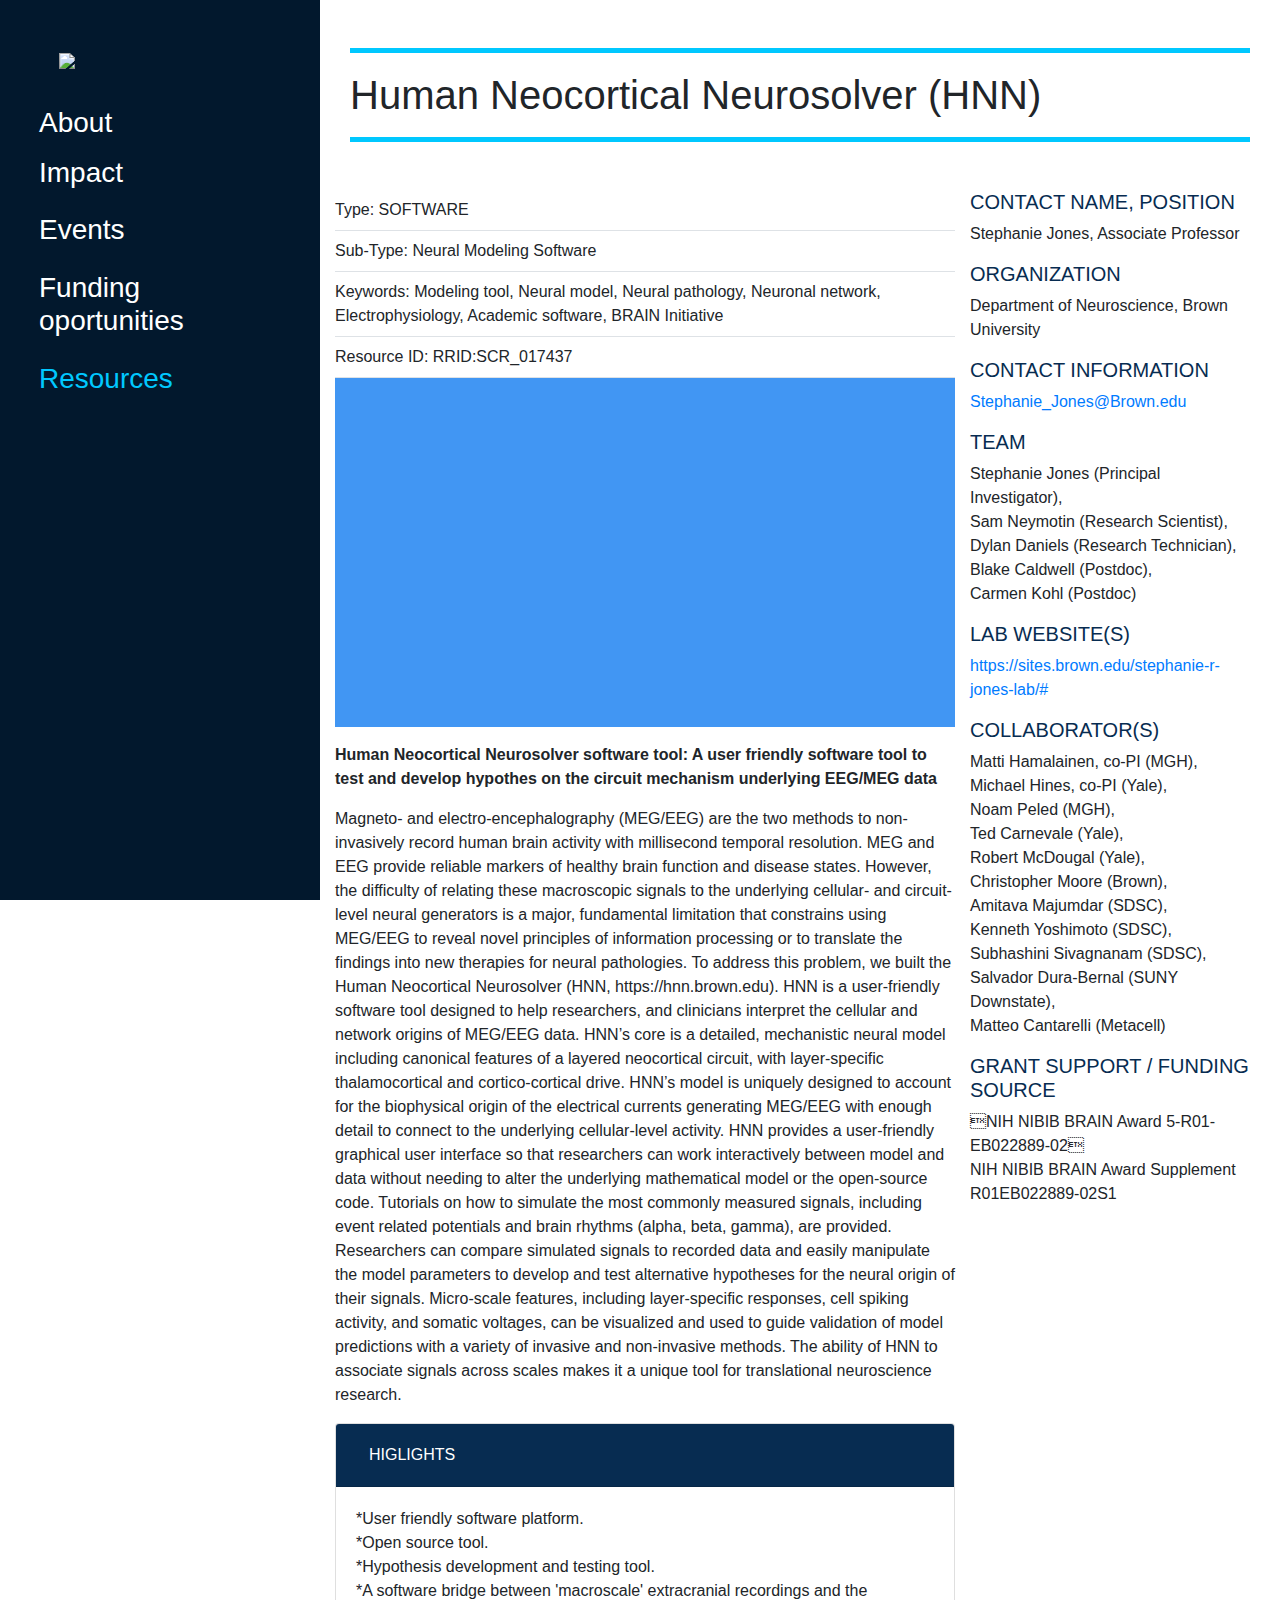
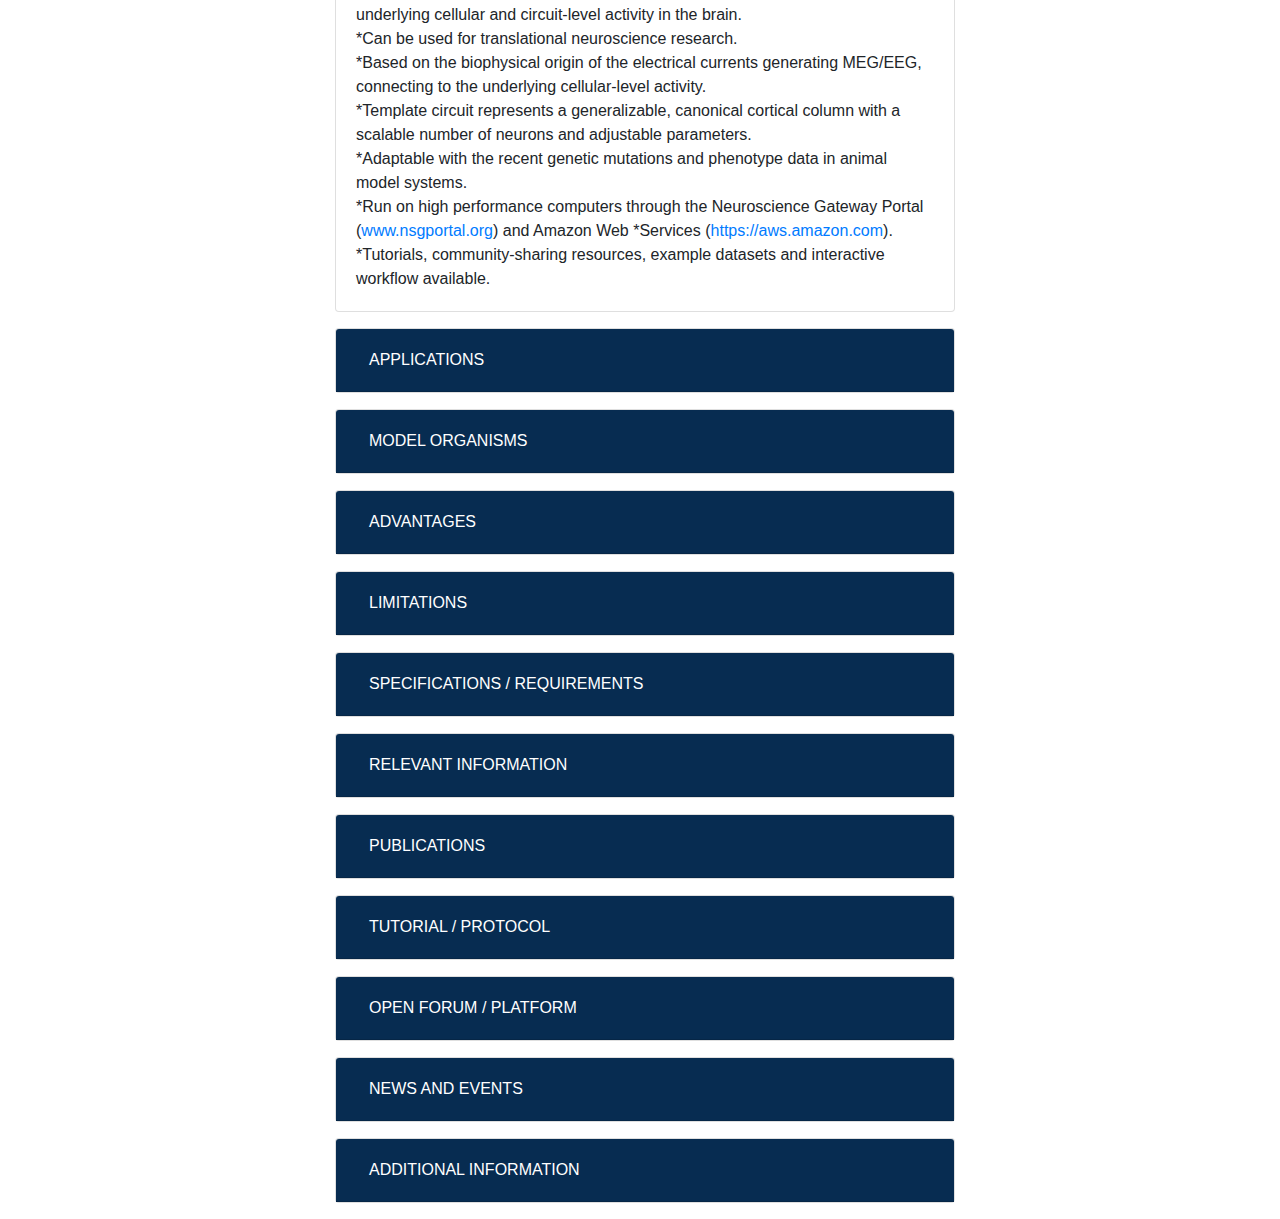
==== single page/index-single.html @ b70f1020 "BRAIN Initiative" ====
<!DOCTYPE HTML PUBLIC "-//W3C//DTD HTML 4.01 Transitional//EN" "http://www.w3.org/TR/html4/loose.dtd">

<html>

<head>
    <title>Human Neocortical Neurosolver (HNN)</title>
    <meta name="viewport" content="width=device-width, initial-scale=1">
  <link rel="stylesheet" href="https://maxcdn.bootstrapcdn.com/bootstrap/4.5.2/css/bootstrap.min.css">
    <link rel="stylesheet" href="./style.css">
    <script src="https://use.fontawesome.com/631ea1a70d.js"></script>

</head>

<body>
    <div class="container-fluid">
    <div class="row">
    <div class="col-12 col-xs-12 col-sm-12 col-md-12 col-lg-3 desktop-nav"  style="background: #02182d;">

            <a class="navbar-brand w-100" href="#"><figure class="mt-5"><img src="./brain-initiative_logo.svg" style="width:70%; display: block;" class="mx-auto" ></figure></a>
<nav class="navbar navbar-expand-lg navbar-dark">
  <button class="navbar-toggler" type="button" data-toggle="collapse" data-target="#navbarNavAltMarkup" aria-controls="navbarNavAltMarkup" aria-expanded="false" aria-label="Toggle navigation">
    <span class="navbar-toggler-icon"></span>
  </button>
  <div class="collapse navbar-collapse" id="navbarNavAltMarkup">
    <div class="navbar-nav">
      <a class="nav-item nav-link active h3 text-white my-auto" href="#">About <span class="sr-only">(current)</span><i class="fa fa-plus my-auto mx-auto" style="color: #00c8ff; float:right;"></i></a>
      <a class="nav-item nav-link h3 text-white" href="#">Impact<i class="fa fa-plus" style="color: #00c8ff; float:right;"></i></a>
      <a class="nav-item nav-link h3 text-white" href="#">Events<i class="fa fa-plus" style="color: #00c8ff; float:right;"></i></a>
      <a class="nav-item nav-link h3 text-white" href="#">Funding oportunities<i class="fa fa-plus" style="color: #00c8ff; float:right;"></i></a>
      <a class="nav-item nav-link h3" href="#" style="color:#00c8ff;">Resources</a>
    </div>
  </div>
</nav>
        
    </div>
    <div class="col-12 col-xs-12 col-sm-12 col-md-12 col-lg-9 desktop-content">
        <div class="container mt-4">
        <h1 class="mt-5 mb-5 page-title">Human Neocortical Neurosolver (HNN)</h1>
            
        <div class="row mt-5 d-flex align-items-top">
        <div class="col-12 col-md-8 col-lg-8 col-xl-8">
        <div class="row">
        <lead class="border-bottom w-100 pt-2 pb-2">Type: SOFTWARE</lead>
        <lead class="border-bottom w-100 pt-2 pb-2">Sub-Type: Neural Modeling Software</lead>
        <lead class="border-bottom w-100 pt-2 pb-2">Keywords: Modeling tool, Neural model, Neural pathology, Neuronal network, Electrophysiology, Academic software, BRAIN Initiative</lead>
        <lead class="border-bottom w-100 pt-2 pb-2">Resource ID:  RRID:SCR_017437</lead>
        
        </div>
        <div class="row">
        <figure><img src="./main-image.png" class="img-fluid"></figure>    
        </div> 
        <div class="row">
        <strong>Human Neocortical Neurosolver software tool: A user friendly software tool to test and develop hypothes on the circuit mechanism underlying EEG/MEG data</strong>
        <p class="pt-3">Magneto- and electro-encephalography (MEG/EEG) are the two methods to non-invasively record human brain activity with millisecond temporal resolution. MEG and EEG provide reliable markers of healthy brain function and disease states. However, the difficulty of relating these macroscopic signals to the underlying cellular- and circuit-level neural generators is a major, fundamental limitation that constrains using MEG/EEG to reveal novel principles of information processing or to translate the 
findings into new therapies for neural pathologies. To address this problem, we built the Human Neocortical Neurosolver (HNN, https://hnn.brown.edu). HNN is a user-friendly software tool designed to help researchers, and clinicians interpret the cellular and network origins of MEG/EEG data. HNN’s core is a detailed, mechanistic neural model including canonical features of a layered neocortical circuit, with layer-specific thalamocortical and cortico-cortical drive. HNN’s model is uniquely designed to account for 
the biophysical origin of the electrical currents generating MEG/EEG with enough detail to connect to the underlying cellular-level activity. HNN provides a user-friendly graphical user interface so that researchers can work interactively between model and data without needing to alter the underlying mathematical model or the open-source code. Tutorials on how to simulate the most commonly measured signals, including event related potentials and brain rhythms (alpha, beta, gamma), are provided. Researchers can compare 
simulated signals to recorded data and easily manipulate the model parameters to develop and test alternative hypotheses for the neural origin of their signals. Micro-scale features, including layer-specific responses, cell spiking activity, and somatic voltages, can be visualized and used to guide validation of model predictions with a variety of invasive and non-invasive methods. The ability of HNN to associate signals across scales makes it a unique tool for translational neuroscience research.</p>
        </div>
        <div class="row">
        <div id="accordion" class="w-100">
  <div class="card mb-3">
    <div class="card-header" id="headingOne" style="background:#072c51;">
      <h5 class="mb-0">
        <button class="btn btn-link text-white" data-toggle="collapse" data-target="#collapseOne" aria-expanded="true" aria-controls="collapseOne">
          HIGLIGHTS
        </button>
      </h5>
    </div>

    <div id="collapseOne" class="collapse show" aria-labelledby="headingOne" data-parent="#accordion">
      <div class="card-body">
          *User friendly software platform.<br> 
          *Open source tool. <br>
          *Hypothesis development and testing tool. <br>
          *A software bridge between 'macroscale' extracranial recordings and the underlying cellular and circuit-level activity in the brain.<br> 
          *Can be used for translational neuroscience research.<br> 
          *Based on the biophysical origin of the electrical currents generating MEG/EEG, connecting to the underlying cellular-level activity. <br> 
          *Template circuit represents a generalizable, canonical cortical column with a scalable number of neurons and adjustable parameters.<br> 
          *Adaptable with the recent genetic mutations and phenotype data in animal model systems.<br> 
          *Run on high performance computers through the Neuroscience Gateway Portal (<a href="https://www.nsgportal.org" target="_blank">www.nsgportal.org</a>) and Amazon Web *Services (<a href ="https://aws.amazon.com" target="_blank">https://aws.amazon.com</a>).<br> 
          *Tutorials, community-sharing resources, example datasets and interactive workflow available.
    </div>
  </div>
            </div>
  <div class="card mb-3">
    <div class="card-header" id="headingTwo" style="background:#072c51;">
      <h5 class="mb-0">
        <button class="btn btn-link collapsed" data-toggle="collapse" data-target="#collapseTwo" aria-expanded="false" aria-controls="collapseTwo">
          APPLICATIONS
        </button>
      </h5>
    </div>
    <div id="collapseTwo" class="collapse" aria-labelledby="headingTwo" data-parent="#accordion">
      <div class="card-body">
        *To translate human EEG/MEG recordings into circuit-level activity <br>
          *To develop and test hypotheses on the circuit mechanism underlying the EEG/MEG data in an easy-to-use environment<br> 
          *To identify the neural origins of EEG/MEG signals and to study the brain activity<br>
          *To interpret the cellular and network origins and the neural underpinnings of EEG/MEG data and changes in these signals in correlation with behavior or neuropathology <br>*To study the impact of non-invasive brain stimulation on circuit dynamics measured with EEG<br> 
          *To study MEG-measured circuit deficits in autism
      </div>
    </div>
  </div>
  <div class="card mb-3">
    <div class="card-header" id="headingTwo" style="background:#072c51;">
      <h5 class="mb-0">
        <button class="btn btn-link collapsed" data-toggle="collapse" data-target="#collapseThree" aria-expanded="false" aria-controls="collapseThree">
          MODEL ORGANISMS
        </button>
      </h5>
    </div>
    <div id="collapseThree" class="collapse" aria-labelledby="headingThree" data-parent="#accordion">
      <div class="card-body">
      </div>
    </div>
  </div>
   <div class="card mb-3">
    <div class="card-header" id="headingFour" style="background:#072c51;">
      <h5 class="mb-0">
        <button class="btn btn-link collapsed" data-toggle="collapse" data-target="#collapseFour" aria-expanded="false" aria-controls="collapseFour">
          ADVANTAGES
        </button>
      </h5>
    </div>
    <div id="collapseFour" class="collapse" aria-labelledby="headingFour" data-parent="#accordion">
      <div class="card-body">
          *Graphical user interface. <br>
          *Free to use. <br>
          *Computational neural model that simulates the electrical activity of the neocortical cells and circuits generating the primary electrical currents underlying EEG/MEG recordings. <br>
          *Useful for generating novel and testable hypotheses on the circuit origin of some of the most commonly measured signals.<br>
          *Can be expanded to include other cell types or circuits. 
      </div>
    </div>
  </div>
 <div class="card mb-3">
    <div class="card-header" id="headingFive" style="background:#072c51;">
      <h5 class="mb-0">
        <button class="btn btn-link collapsed" data-toggle="collapse" data-target="#collapseFive" aria-expanded="false" aria-controls="collapseFive">
          Limitations
        </button>
      </h5>
    </div>
    <div id="collapseFive" class="collapse" aria-labelledby="headingFive" data-parent="#accordion">
      <div class="card-body">
          *Not designed to simulate the activity across the entire cortex. <br>
          *Complex parameter optimization. <br>
          *Compatible only for template neocortical column model. <br>
          *Basic knowledge of Neuron/Python required for advanced application. <br>
          *Difficulty in getting an initial training in software use for the many types of signals.
      </div>
    </div>
  </div>
 <div class="card mb-3">
    <div class="card-header" id="headingSix" style="background:#072c51;">
      <h5 class="mb-0">
        <button class="btn btn-link collapsed" data-toggle="collapse" data-target="#collapseSix" aria-expanded="false" aria-controls="collapseSix">
          Specifications / Requirements
        </button>
      </h5>
    </div>
    <div id="collapseSix" class="collapse" aria-labelledby="headingSix" data-parent="#accordion">
      <div class="card-body">
          *Operating System (OS)-specific Docker installation: Windows, MacOS, CentOS, Ubuntu, Amazon, Oscar, Neuroscience Gateway.
      </div>
    </div>
  </div>
 <div class="card mb-3">
    <div class="card-header" id="headingSeven" style="background:#072c51;">
      <h5 class="mb-0">
        <button class="btn btn-link collapsed" data-toggle="collapse" data-target="#collapseSeven" aria-expanded="false" aria-controls="collapseSeven">
          Relevant Information
        </button>
      </h5>
    </div>
    <div id="collapseSeven" class="collapse" aria-labelledby="headingSeven" data-parent="#accordion">
      <div class="card-body">
        *Runs in the NEURON simulator with the Python interpreter. <br>
        *All source-code, model parameters, and associated data are provided in a permanent public-accessible repository on github (<a href="https://github.com/jonescompneurolab/hnn" target="_blank">https://github.com/jonescompneurolab/hnn</a>).
      </div>
    </div>
  </div>
<div class="card mb-3">
    <div class="card-header" id="headingEight" style="background:#072c51;">
      <h5 class="mb-0">
        <button class="btn btn-link collapsed" data-toggle="collapse" data-target="#collapseEight" aria-expanded="false" aria-controls="collapseEight">
          Publications
        </button>
      </h5>
    </div>
    <div id="collapseEight" class="collapse" aria-labelledby="headingEight" data-parent="#accordion">
      <div class="card-body">
       <p>Publication: Neymotin et al. 2020, Human Neocortical Neurosolver (HNN), a new software tool for interpreting the cellular and network origin of human MEG/EEG data, eLife 9:e51214.</p> 
       <p>Literature: / </p>
       <p>Literature URL: <a href="https://hnn.brown.edu/index.php/publications/">Brown Edu</a></p>
      </div>
    </div>
  </div>
 <div class="card mb-3">
    <div class="card-header" id="headingNine" style="background:#072c51;">
      <h5 class="mb-0">
        <button class="btn btn-link collapsed" data-toggle="collapse" data-target="#collapseNine" aria-expanded="false" aria-controls="collapseNine">
          Tutorial / Protocol
        </button>
      </h5>
    </div>
    <div id="collapseNine" class="collapse" aria-labelledby="headingNine" data-parent="#accordion">
      <div class="card-body">
        <a href="https://hnn.brown.edu/index.php/tutorials/">https://hnn.brown.edu/index.php/tutorials/</a>
      </div>
    </div>
  </div>
 <div class="card mb-3">
    <div class="card-header" id="headingTen" style="background:#072c51;">
      <h5 class="mb-0">
        <button class="btn btn-link collapsed" data-toggle="collapse" data-target="#collapseTen" aria-expanded="false" aria-controls="collapseTen">
         Open Forum / Platform
        </button>
      </h5>
    </div>
    <div id="collapseTen" class="collapse" aria-labelledby="headingTen" data-parent="#accordion">
      <div class="card-body">
        <a href="https://hnn.brown.edu/index.php/contact-information/">https://hnn.brown.edu/index.php/contact-information/</a>
      </div>
    </div>
  </div>
 <div class="card mb-3">
    <div class="card-header" id="headingEleven" style="background:#072c51;">
      <h5 class="mb-0">
        <button class="btn btn-link collapsed" data-toggle="collapse" data-target="#collapseEleven" aria-expanded="false" aria-controls="collapseEleven">
         News and Events
        </button>
      </h5>
    </div>
    <div id="collapseEleven" class="collapse" aria-labelledby="headingEleven" data-parent="#accordion">
      <div class="card-body">
        <a href="https://hnn.brown.edu/index.php/2020/02/26/elife-digest-introducing-the-human-neocortical-neurosolver/">Newsletter: eLife Digest: Introducing the Human Neocortical Neurosolver/</a><br>
        <a href="https://hnn.brown.edu/index.php/news-and-events/">Digital Newsletter: News and Events</a><br>
        <a href="https://www.neuron.yale.edu/phpBB/index.php">News and Events: Yale</a><br>
      </div>
    </div>
  </div>
 <div class="card mb-3">
    <div class="card-header" id="headingTwelve" style="background:#072c51;">
      <h5 class="mb-0">
        <button class="btn btn-link collapsed" data-toggle="collapse" data-target="#collapseTwelve" aria-expanded="false" aria-controls="collapseTwelve">
         Additional Information
        </button>
      </h5>
    </div>
    <div id="collapseTwelve" class="collapse" aria-labelledby="headingTwelve" data-parent="#accordion">
      <div class="card-body">
      </div>
    </div>
  </div>
</div>    
        </div>
        </div>

        <div class="col-12 col-md-4 col-lg-4 col-xl-4">
        <h5 style="color:#072c51;">CONTACT NAME, POSITION</h5>
            <p>Stephanie Jones, Associate Professor</p>
        <h5 style="color:#072c51;">ORGANIZATION</h5>
            <p>Department of Neuroscience, Brown University</p>
        <h5 style="color:#072c51;">CONTACT INFORMATION</h5>
            <p><a href="mailto:Stephanie_Jones@Brown.edu">Stephanie_Jones@Brown.edu</a></p>
        <h5 style="color:#072c51;">TEAM</h5>
        <p>Stephanie Jones (Principal Investigator), <br>Sam Neymotin (Research Scientist),<br>Dylan Daniels (Research Technician),<br>Blake Caldwell (Postdoc),<br>Carmen Kohl (Postdoc)</p>
        <h5 style="color:#072c51;">LAB WEBSITE(S)</h5>
            <p><a href="https://sites.brown.edu/stephanie-r-jones-lab/#">https://sites.brown.edu/stephanie-r-jones-lab/#</a></p>
        <h5 style="color:#072c51;">COLLABORATOR(S)</h5>
            <p>Matti Hamalainen, co-PI (MGH), <br> Michael Hines, co-PI (Yale), <br>Noam Peled (MGH), <br>Ted Carnevale (Yale), <br>Robert McDougal (Yale), <br>Christopher Moore (Brown), <br>Amitava Majumdar (SDSC), <br>Kenneth Yoshimoto (SDSC), <br>Subhashini Sivagnanam (SDSC), <br>Salvador Dura-Bernal (SUNY Downstate), <br>Matteo Cantarelli (Metacell)</p>
        <h5 style="color:#072c51;">GRANT SUPPORT / FUNDING SOURCE</h5>
            <p>NIH NIBIB BRAIN Award 5-R01-EB022889-02 <br> NIH NIBIB BRAIN Award Supplement <br> R01EB022889-02S1</p>
        </div>
       
        </div>
              
    </div>
        </div>

        
    </div><!--row-->
        
</div>
</body>

    
  <script src="https://ajax.googleapis.com/ajax/libs/jquery/3.5.1/jquery.min.js"></script>
  <script src="https://cdnjs.cloudflare.com/ajax/libs/popper.js/1.16.0/umd/popper.min.js"></script>
  <script src="https://maxcdn.bootstrapcdn.com/bootstrap/4.5.2/js/bootstrap.min.js"></script>
</html>
---- single page/style.css ----
#navbarNavAltMarkup .navbar-nav {display: table;}

.page-title   {
    padding-top: 2%;
    padding-bottom: 2%;
    border-top: 5px solid #00c8ff;
    border-bottom: 5px solid #00c8ff;
}

.page-newsletter{
        width: 80%;
    float: left;
    margin-right: 3%;
}

.filterBtn{   
    background: transparent;
    border: 1px solid #fff;
}
.filterBtn:hover{background: transparent; border: 1px solid #00c8ff;}
.filterBtn .show{background: transparent; border: 1px solid #00c8ff;}

tr.collapsed:before
{
    content:'+' ;
    display:block;
    width:15px;
    float: right;
    margin-right: 3%;
}
tr:before
{
    content:'-' ;
    display:block;
    width:15px;
    float: right;
    margin-right: 3%;
}

table {
    width: 100%;
    border-spacing: 0;
}

thead, tbody, tr, th, td { display: block; }
thead th{border-bottom: 0 !important; border-top: 0 !important; color: #00c8ff;}
thead{border-bottom: 5px solid #00c8ff;}
.table th, .table td{border-top:0; border-bottom: 0;}
tr.collapse.in {
  display:table-row;
}

tr:after {  /* clearing float */
    content: ' ';
    display: block;
    visibility: hidden;
    clear: both;
}

tbody {
    height: 500px;
    overflow-y: auto;
    overflow-x: hidden;
}

tbody td, thead th {
    width: 33%;  /* 19% is less than (100% / 5 cols) = 20% */
    float: left;
}


/*SINGLE*/

#accordion .btn-link{color: #fff; text-decoration: none; text-transform: uppercase;}

@media only screen 
  and (min-device-width: 320px) 
  and (max-device-width: 480px)
  and (-webkit-min-device-pixel-ratio: 2) {
      
      .navbar-brand img{width: 45% !important;}
      .navbar-toggler{
    margin-left: auto;
    margin-right: auto;
      }

      #myTable .name:before {content: "Name: "; font-weight: bold; color: #00c8ff;}
      #myTable .title:before {content: "Title: "; font-weight: bold; color: #00c8ff;}
      #myTable .type:before {content: "Type: "; font-weight: bold; color: #00c8ff;}
      #myTable .desc:before {content: "Description: "; font-weight: bold; color: #00c8ff;}
      thead {display: none;}
      .pagination li{margin-right: 3% !important;}
      .page-nav{margin-left: 2% !important;}
      .mobile-center{text-align: center !important;}
      .page-newsletter{width: 100%;}
      .newsletterBtn{
          margin-left: auto;
          margin-right: auto;
          display: block;
      }
      .table-header .filterBtn{margin-bottom: 5%;}
      #myInput{width: 100% !important;}
}
@media only screen 
  and (min-device-width: 768px) 
  and (max-device-width: 1024px) 
  and (-webkit-min-device-pixel-ratio: 1) {
      
      #myInput{width: 68% !important;}
      .page-newsletter{width: 70%;}
      .navbar-brand{width: 40% !important; float:left;}
      .navbar-brand figure{margin-top: 2% !important;}
      .navbar-brand figure img{
              width: 55%;
    display: block;
    margin-left: 5% !important;
    margin-right: 2% !important;
    float: left;
      }
      .navbar{float:right;}
      .desktop-nav{
          justify-content: space-between;
          align-items: center;
          display: flex;
      }
}

@media screen 
  and (min-device-width: 1200px) 
  and (max-device-width: 1600px) 
  and (-webkit-min-device-pixel-ratio: 1) 
{ 
    .desktop-nav {height: 100vh; position: fixed;}
    .desktop-content{margin-left: auto;}
    .page-newsletter {width: 75%;}
}
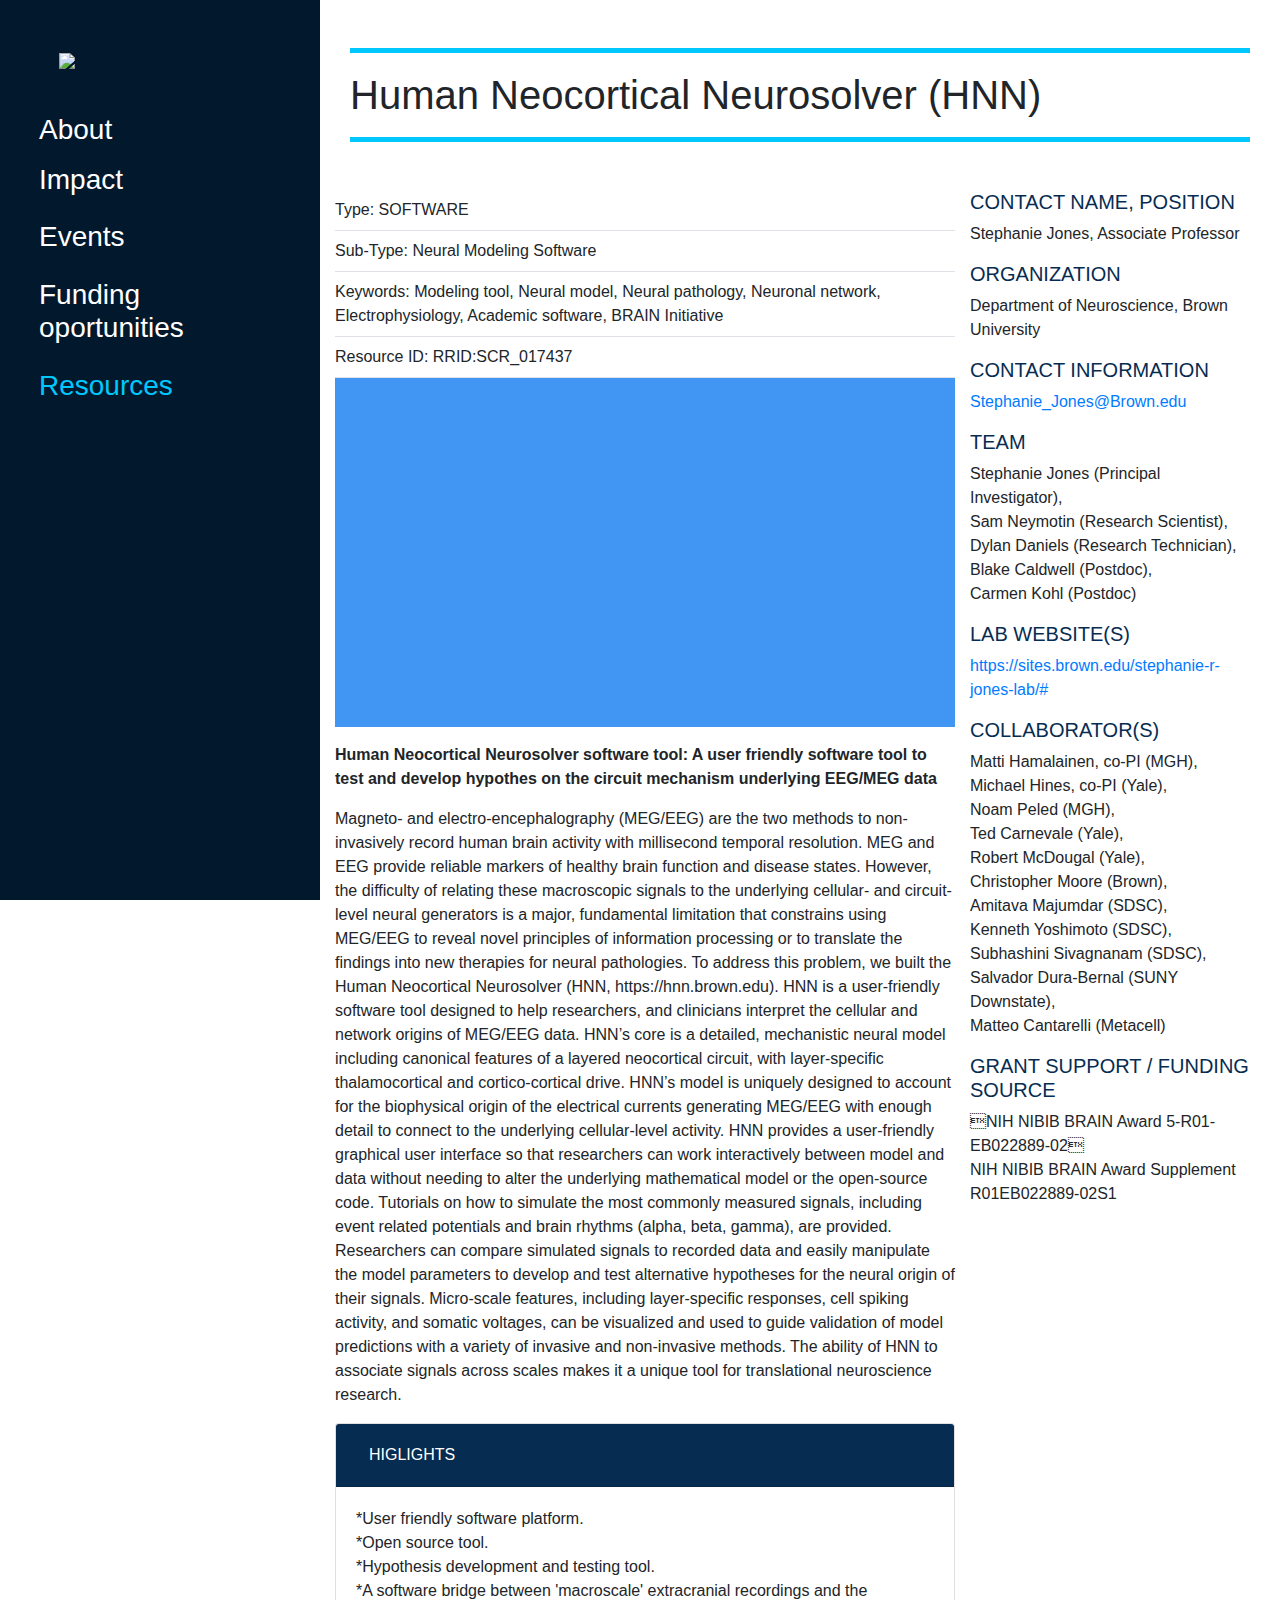
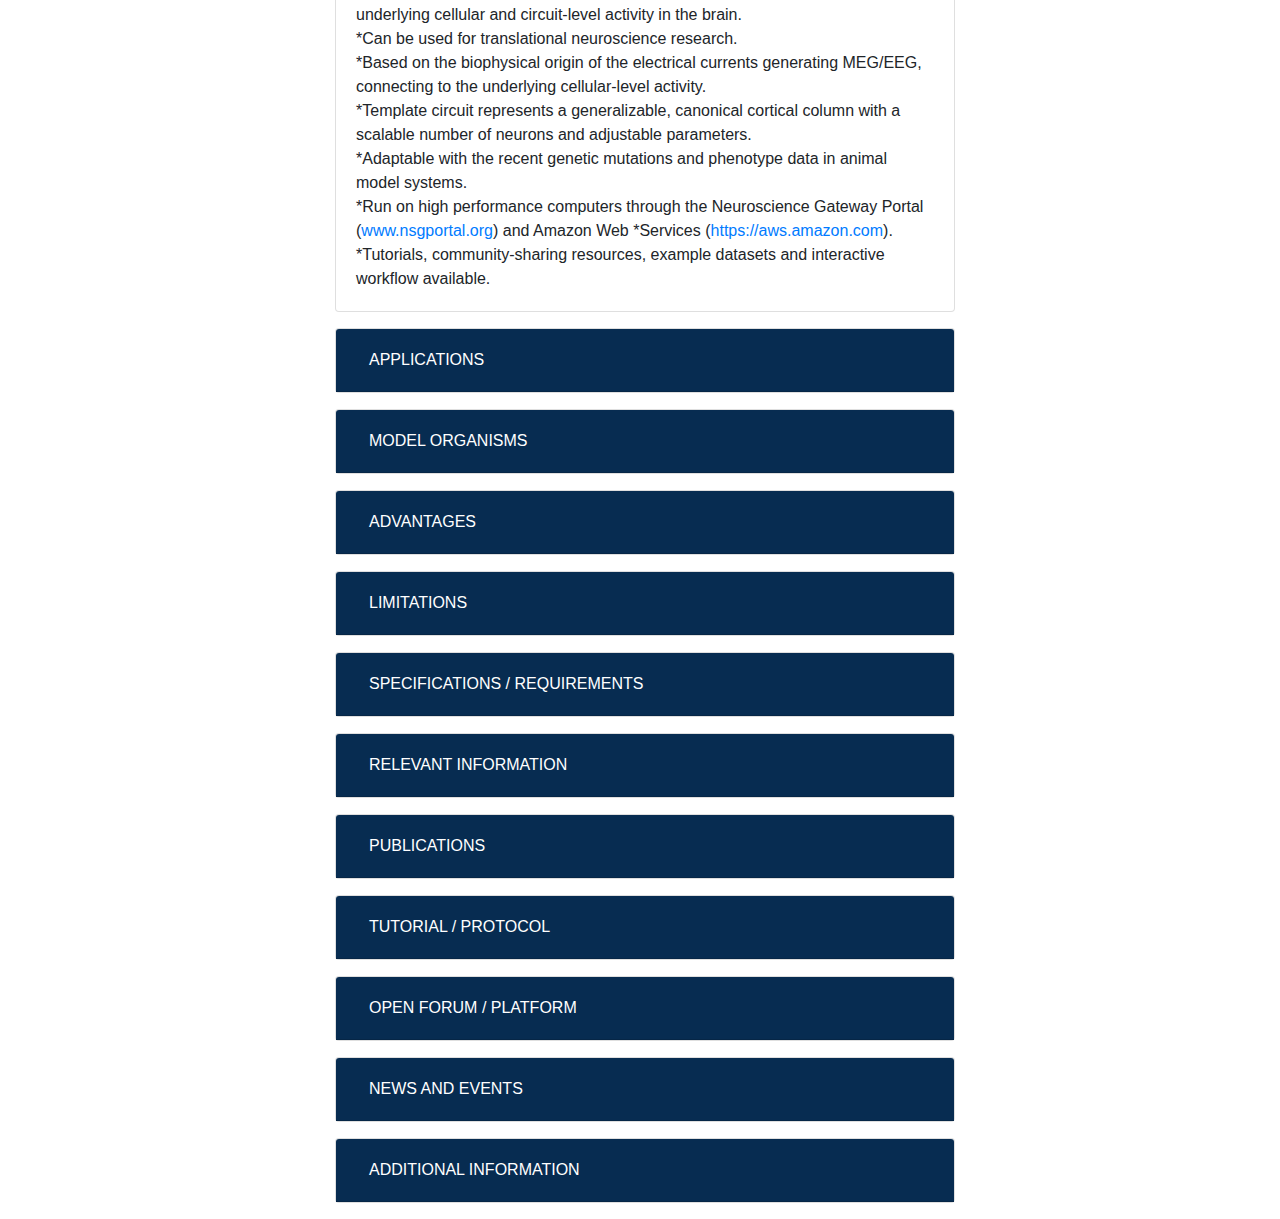
==== commit 17450c55: "Update 1.0.1" ====
--- a/single page/index-single.html
+++ b/single page/index-single.html
@@ -1,9 +1,8 @@
-<!DOCTYPE HTML PUBLIC "-//W3C//DTD HTML 4.01 Transitional//EN" "http://www.w3.org/TR/html4/loose.dtd">
-
-<html>
-
+<!DOCTYPE html>
+<html lang="en">
 <head>
     <title>Human Neocortical Neurosolver (HNN)</title>
+    <meta charset="utf-8">
     <meta name="viewport" content="width=device-width, initial-scale=1">
   <link rel="stylesheet" href="https://maxcdn.bootstrapcdn.com/bootstrap/4.5.2/css/bootstrap.min.css">
     <link rel="stylesheet" href="./style.css">
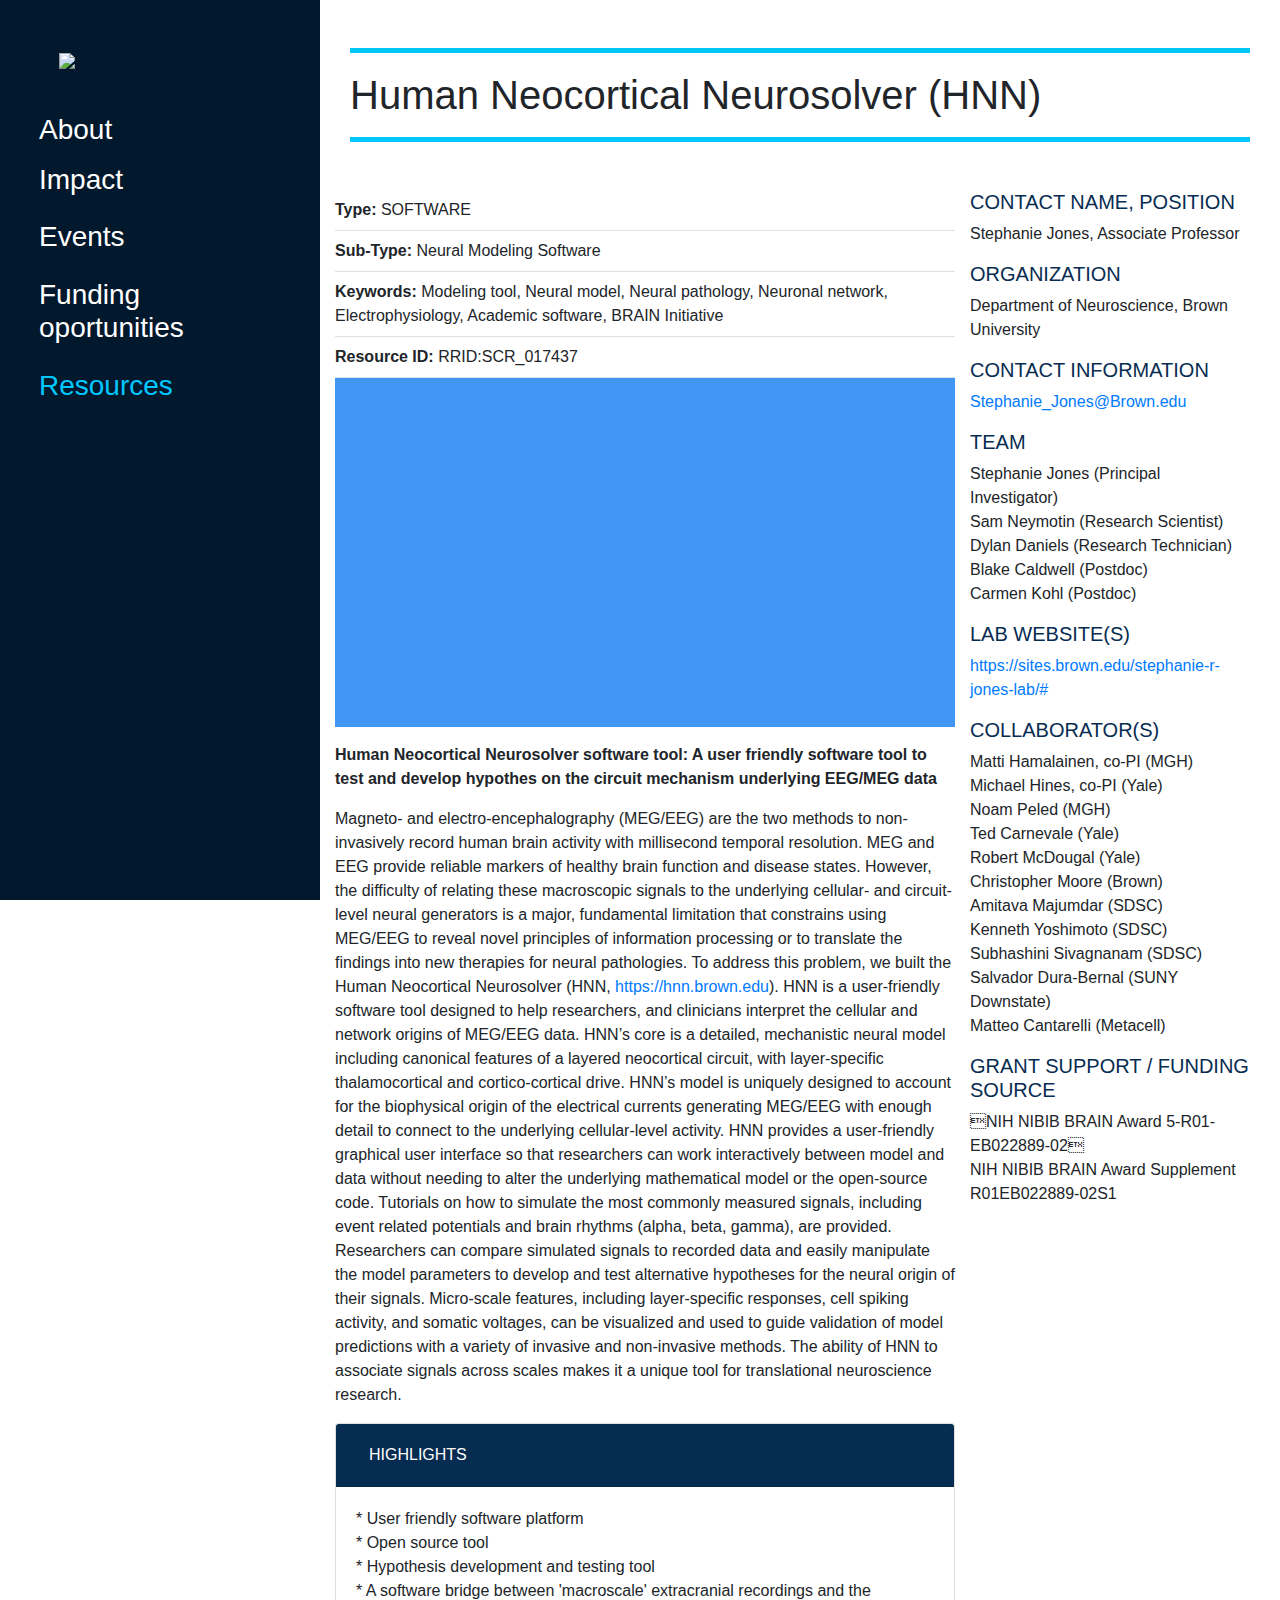
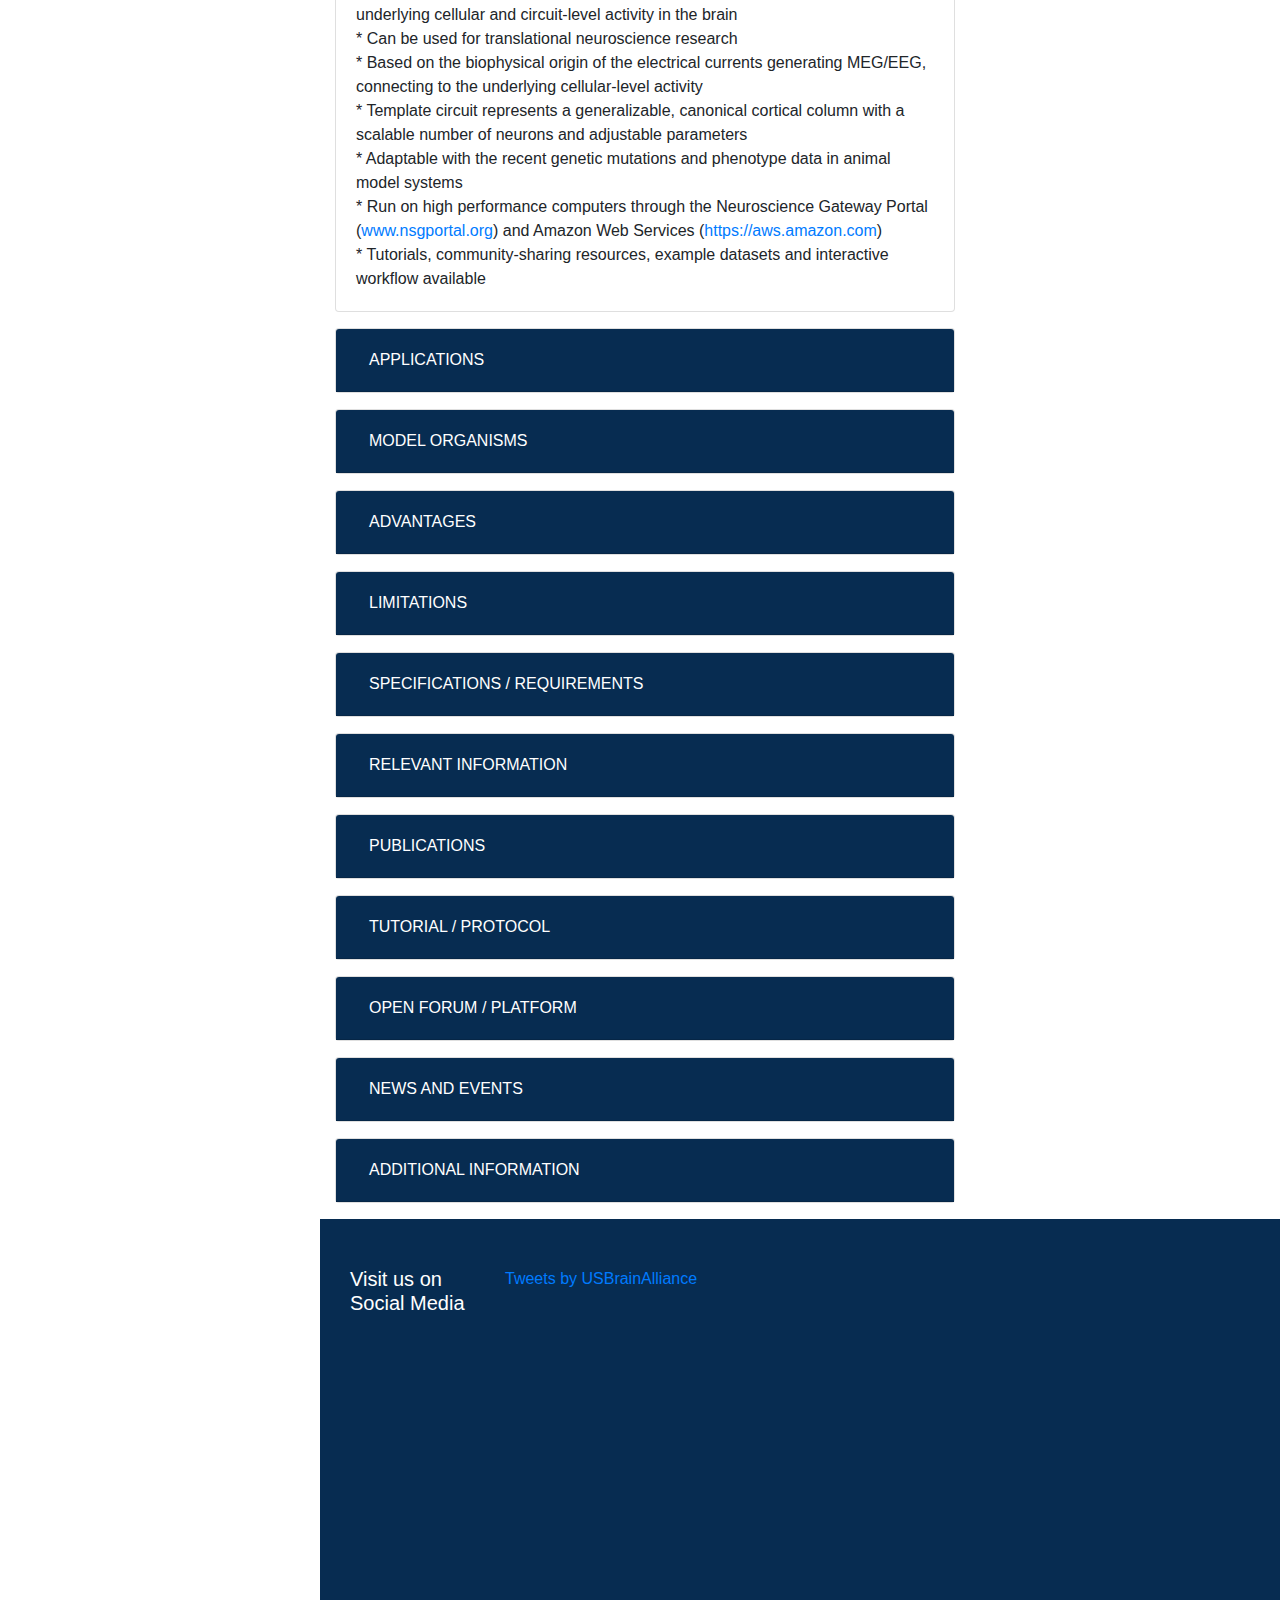
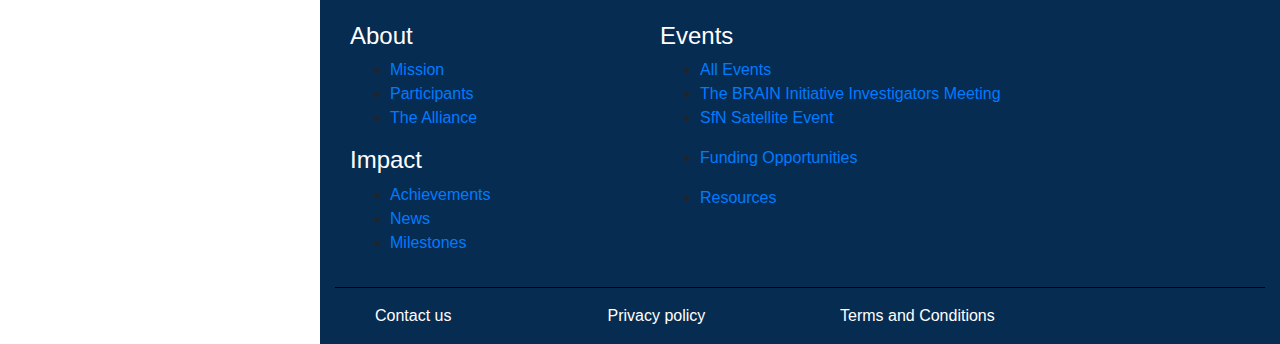
==== commit 6aa842e1: "Initial commit" ====
--- a/single page/index-single.html
+++ b/single page/index-single.html
@@ -39,10 +39,10 @@
         <div class="row mt-5 d-flex align-items-top">
         <div class="col-12 col-md-8 col-lg-8 col-xl-8">
         <div class="row">
-        <lead class="border-bottom w-100 pt-2 pb-2">Type: SOFTWARE</lead>
-        <lead class="border-bottom w-100 pt-2 pb-2">Sub-Type: Neural Modeling Software</lead>
-        <lead class="border-bottom w-100 pt-2 pb-2">Keywords: Modeling tool, Neural model, Neural pathology, Neuronal network, Electrophysiology, Academic software, BRAIN Initiative</lead>
-        <lead class="border-bottom w-100 pt-2 pb-2">Resource ID:  RRID:SCR_017437</lead>
+        <lead class="border-bottom w-100 pt-2 pb-2"><strong>Type:</strong> SOFTWARE</lead>
+        <lead class="border-bottom w-100 pt-2 pb-2"><strong>Sub-Type:</strong> Neural Modeling Software</lead>
+        <lead class="border-bottom w-100 pt-2 pb-2"><strong>Keywords:</strong> Modeling tool, Neural model, Neural pathology, Neuronal network, Electrophysiology, Academic software, BRAIN Initiative</lead>
+        <lead class="border-bottom w-100 pt-2 pb-2"><strong>Resource ID:</strong>  RRID:SCR_017437</lead>
         
         </div>
         <div class="row">
@@ -50,10 +50,7 @@
         </div> 
         <div class="row">
         <strong>Human Neocortical Neurosolver software tool: A user friendly software tool to test and develop hypothes on the circuit mechanism underlying EEG/MEG data</strong>
-        <p class="pt-3">Magneto- and electro-encephalography (MEG/EEG) are the two methods to non-invasively record human brain activity with millisecond temporal resolution. MEG and EEG provide reliable markers of healthy brain function and disease states. However, the difficulty of relating these macroscopic signals to the underlying cellular- and circuit-level neural generators is a major, fundamental limitation that constrains using MEG/EEG to reveal novel principles of information processing or to translate the 
-findings into new therapies for neural pathologies. To address this problem, we built the Human Neocortical Neurosolver (HNN, https://hnn.brown.edu). HNN is a user-friendly software tool designed to help researchers, and clinicians interpret the cellular and network origins of MEG/EEG data. HNN’s core is a detailed, mechanistic neural model including canonical features of a layered neocortical circuit, with layer-specific thalamocortical and cortico-cortical drive. HNN’s model is uniquely designed to account for 
-the biophysical origin of the electrical currents generating MEG/EEG with enough detail to connect to the underlying cellular-level activity. HNN provides a user-friendly graphical user interface so that researchers can work interactively between model and data without needing to alter the underlying mathematical model or the open-source code. Tutorials on how to simulate the most commonly measured signals, including event related potentials and brain rhythms (alpha, beta, gamma), are provided. Researchers can compare 
-simulated signals to recorded data and easily manipulate the model parameters to develop and test alternative hypotheses for the neural origin of their signals. Micro-scale features, including layer-specific responses, cell spiking activity, and somatic voltages, can be visualized and used to guide validation of model predictions with a variety of invasive and non-invasive methods. The ability of HNN to associate signals across scales makes it a unique tool for translational neuroscience research.</p>
+        <p class="pt-3">Magneto- and electro-encephalography (MEG/EEG) are the two methods to non-invasively record human brain activity with millisecond temporal resolution. MEG and EEG provide reliable markers of healthy brain function and disease states. However, the difficulty of relating these macroscopic signals to the underlying cellular- and circuit-level neural generators is a major, fundamental limitation that constrains using MEG/EEG to reveal novel principles of information processing or to translate the findings into new therapies for neural pathologies. To address this problem, we built the Human Neocortical Neurosolver (HNN, <a href="#">https://hnn.brown.edu</a>). HNN is a user-friendly software tool designed to help researchers, and clinicians interpret the cellular and network origins of MEG/EEG data. HNN’s core is a detailed, mechanistic neural model including canonical features of a layered neocortical circuit, with layer-specific thalamocortical and cortico-cortical drive. HNN’s model is uniquely designed to account for the biophysical origin of the electrical currents generating MEG/EEG with enough detail to connect to the underlying cellular-level activity. HNN provides a user-friendly graphical user interface so that researchers can work interactively between model and data without needing to alter the underlying mathematical model or the open-source code. Tutorials on how to simulate the most commonly measured signals, including event related potentials and brain rhythms (alpha, beta, gamma), are provided. Researchers can compare simulated signals to recorded data and easily manipulate the model parameters to develop and test alternative hypotheses for the neural origin of their signals. Micro-scale features, including layer-specific responses, cell spiking activity, and somatic voltages, can be visualized and used to guide validation of model predictions with a variety of invasive and non-invasive methods. The ability of HNN to associate signals across scales makes it a unique tool for translational neuroscience research.</p>
         </div>
         <div class="row">
         <div id="accordion" class="w-100">
@@ -61,23 +58,23 @@
     <div class="card-header" id="headingOne" style="background:#072c51;">
       <h5 class="mb-0">
         <button class="btn btn-link text-white" data-toggle="collapse" data-target="#collapseOne" aria-expanded="true" aria-controls="collapseOne">
-          HIGLIGHTS
+          HIGHLIGHTS
         </button>
       </h5>
     </div>
 
     <div id="collapseOne" class="collapse show" aria-labelledby="headingOne" data-parent="#accordion">
       <div class="card-body">
-          *User friendly software platform.<br> 
-          *Open source tool. <br>
-          *Hypothesis development and testing tool. <br>
-          *A software bridge between 'macroscale' extracranial recordings and the underlying cellular and circuit-level activity in the brain.<br> 
-          *Can be used for translational neuroscience research.<br> 
-          *Based on the biophysical origin of the electrical currents generating MEG/EEG, connecting to the underlying cellular-level activity. <br> 
-          *Template circuit represents a generalizable, canonical cortical column with a scalable number of neurons and adjustable parameters.<br> 
-          *Adaptable with the recent genetic mutations and phenotype data in animal model systems.<br> 
-          *Run on high performance computers through the Neuroscience Gateway Portal (<a href="https://www.nsgportal.org" target="_blank">www.nsgportal.org</a>) and Amazon Web *Services (<a href ="https://aws.amazon.com" target="_blank">https://aws.amazon.com</a>).<br> 
-          *Tutorials, community-sharing resources, example datasets and interactive workflow available.
+          * User friendly software platform<br> 
+          * Open source tool <br>
+          * Hypothesis development and testing tool <br>
+          * A software bridge between 'macroscale' extracranial recordings and the underlying cellular and circuit-level activity in the brain<br> 
+          * Can be used for translational neuroscience research<br> 
+          * Based on the biophysical origin of the electrical currents generating MEG/EEG, connecting to the underlying cellular-level activity <br> 
+          * Template circuit represents a generalizable, canonical cortical column with a scalable number of neurons and adjustable parameters<br> 
+          * Adaptable with the recent genetic mutations and phenotype data in animal model systems<br> 
+          * Run on high performance computers through the Neuroscience Gateway Portal (<a href="https://www.nsgportal.org" target="_blank">www.nsgportal.org</a>) and Amazon Web Services (<a href ="https://aws.amazon.com" target="_blank">https://aws.amazon.com</a>)<br> 
+          * Tutorials, community-sharing resources, example datasets and interactive workflow available
     </div>
   </div>
             </div>
@@ -91,11 +88,11 @@
     </div>
     <div id="collapseTwo" class="collapse" aria-labelledby="headingTwo" data-parent="#accordion">
       <div class="card-body">
-        *To translate human EEG/MEG recordings into circuit-level activity <br>
-          *To develop and test hypotheses on the circuit mechanism underlying the EEG/MEG data in an easy-to-use environment<br> 
-          *To identify the neural origins of EEG/MEG signals and to study the brain activity<br>
-          *To interpret the cellular and network origins and the neural underpinnings of EEG/MEG data and changes in these signals in correlation with behavior or neuropathology <br>*To study the impact of non-invasive brain stimulation on circuit dynamics measured with EEG<br> 
-          *To study MEG-measured circuit deficits in autism
+          * To translate human EEG/MEG recordings into circuit-level activity <br>
+          * To develop and test hypotheses on the circuit mechanism underlying the EEG/MEG data in an easy-to-use environment<br> 
+          * To identify the neural origins of EEG/MEG signals and to study the brain activity<br>
+          * To interpret the cellular and network origins and the neural underpinnings of EEG/MEG data and changes in these signals in correlation with behavior or neuropathology <br>* To study the impact of non-invasive brain stimulation on circuit dynamics measured with EEG<br> 
+          * To study MEG-measured circuit deficits in autism
       </div>
     </div>
   </div>
@@ -109,6 +106,7 @@
     </div>
     <div id="collapseThree" class="collapse" aria-labelledby="headingThree" data-parent="#accordion">
       <div class="card-body">
+          <p>N/A</p>
       </div>
     </div>
   </div>
@@ -122,11 +120,11 @@
     </div>
     <div id="collapseFour" class="collapse" aria-labelledby="headingFour" data-parent="#accordion">
       <div class="card-body">
-          *Graphical user interface. <br>
-          *Free to use. <br>
-          *Computational neural model that simulates the electrical activity of the neocortical cells and circuits generating the primary electrical currents underlying EEG/MEG recordings. <br>
-          *Useful for generating novel and testable hypotheses on the circuit origin of some of the most commonly measured signals.<br>
-          *Can be expanded to include other cell types or circuits. 
+          * Graphical user interface <br>
+          * Free to use <br>
+          * Computational neural model that simulates the electrical activity of the neocortical cells and circuits generating the primary electrical currents underlying EEG/MEG recordings <br>
+          * Useful for generating novel and testable hypotheses on the circuit origin of some of the most commonly measured signals<br>
+          * Can be expanded to include other cell types or circuits 
       </div>
     </div>
   </div>
@@ -140,11 +138,11 @@
     </div>
     <div id="collapseFive" class="collapse" aria-labelledby="headingFive" data-parent="#accordion">
       <div class="card-body">
-          *Not designed to simulate the activity across the entire cortex. <br>
-          *Complex parameter optimization. <br>
-          *Compatible only for template neocortical column model. <br>
-          *Basic knowledge of Neuron/Python required for advanced application. <br>
-          *Difficulty in getting an initial training in software use for the many types of signals.
+          * Not designed to simulate the activity across the entire cortex <br>
+          * Complex parameter optimization <br>
+          * Compatible only for template neocortical column model <br>
+          * Basic knowledge of Neuron/Python required for advanced application <br>
+          * Difficulty in getting an initial training in software use for the many types of signals
       </div>
     </div>
   </div>
@@ -158,7 +156,7 @@
     </div>
     <div id="collapseSix" class="collapse" aria-labelledby="headingSix" data-parent="#accordion">
       <div class="card-body">
-          *Operating System (OS)-specific Docker installation: Windows, MacOS, CentOS, Ubuntu, Amazon, Oscar, Neuroscience Gateway.
+          * Operating System (OS)-specific Docker installation: Windows, MacOS, CentOS, Ubuntu, Amazon, Oscar, Neuroscience Gateway
       </div>
     </div>
   </div>
@@ -172,8 +170,8 @@
     </div>
     <div id="collapseSeven" class="collapse" aria-labelledby="headingSeven" data-parent="#accordion">
       <div class="card-body">
-        *Runs in the NEURON simulator with the Python interpreter. <br>
-        *All source-code, model parameters, and associated data are provided in a permanent public-accessible repository on github (<a href="https://github.com/jonescompneurolab/hnn" target="_blank">https://github.com/jonescompneurolab/hnn</a>).
+        * Runs in the NEURON simulator with the Python interpreter <br>
+        * All source-code, model parameters, and associated data are provided in a permanent public-accessible repository on github (<a href="https://github.com/jonescompneurolab/hnn" target="_blank">https://github.com/jonescompneurolab/hnn</a>)
       </div>
     </div>
   </div>
@@ -187,9 +185,8 @@
     </div>
     <div id="collapseEight" class="collapse" aria-labelledby="headingEight" data-parent="#accordion">
       <div class="card-body">
-       <p>Publication: Neymotin et al. 2020, Human Neocortical Neurosolver (HNN), a new software tool for interpreting the cellular and network origin of human MEG/EEG data, eLife 9:e51214.</p> 
-       <p>Literature: / </p>
-       <p>Literature URL: <a href="https://hnn.brown.edu/index.php/publications/">Brown Edu</a></p>
+       <p>* Neymotin et al. 2020, Human Neocortical Neurosolver (HNN), a new software tool for interpreting the cellular and network origin of human MEG/EEG data, eLife 9:e51214.</p> 
+       <p>* <a href="https://hnn.brown.edu/index.php/publications/">Full List of Publications</a></p>
       </div>
     </div>
   </div>
@@ -203,7 +200,7 @@
     </div>
     <div id="collapseNine" class="collapse" aria-labelledby="headingNine" data-parent="#accordion">
       <div class="card-body">
-        <a href="https://hnn.brown.edu/index.php/tutorials/">https://hnn.brown.edu/index.php/tutorials/</a>
+        * <a href="https://hnn.brown.edu/index.php/tutorials/"> https://hnn.brown.edu/index.php/tutorials/</a>
       </div>
     </div>
   </div>
@@ -217,7 +214,8 @@
     </div>
     <div id="collapseTen" class="collapse" aria-labelledby="headingTen" data-parent="#accordion">
       <div class="card-body">
-        <a href="https://hnn.brown.edu/index.php/contact-information/">https://hnn.brown.edu/index.php/contact-information/</a>
+        * <a href="https://hnn.brown.edu/index.php/contact-information/">https://hnn.brown.edu/index.php/contact-information/</a><br>
+        * <a href="https://www.neuron.yale.edu/phpBB/index.php">The Yale NEURON Forum</a>
       </div>
     </div>
   </div>
@@ -231,9 +229,8 @@
     </div>
     <div id="collapseEleven" class="collapse" aria-labelledby="headingEleven" data-parent="#accordion">
       <div class="card-body">
-        <a href="https://hnn.brown.edu/index.php/2020/02/26/elife-digest-introducing-the-human-neocortical-neurosolver/">Newsletter: eLife Digest: Introducing the Human Neocortical Neurosolver/</a><br>
-        <a href="https://hnn.brown.edu/index.php/news-and-events/">Digital Newsletter: News and Events</a><br>
-        <a href="https://www.neuron.yale.edu/phpBB/index.php">News and Events: Yale</a><br>
+        * <a href="https://hnn.brown.edu/index.php/2020/02/26/elife-digest-introducing-the-human-neocortical-neurosolver/">eLife Digest: Introducing the Human Neocortical Neurosolver</a><br>
+        *<a href="https://hnn.brown.edu/index.php/news-and-events/"> https://hnn.brown.edu/index.php/news-and-events/</a><br>
       </div>
     </div>
   </div>
@@ -247,6 +244,7 @@
     </div>
     <div id="collapseTwelve" class="collapse" aria-labelledby="headingTwelve" data-parent="#accordion">
       <div class="card-body">
+          <p>N/A</p>
       </div>
     </div>
   </div>
@@ -262,11 +260,11 @@
         <h5 style="color:#072c51;">CONTACT INFORMATION</h5>
             <p><a href="mailto:Stephanie_Jones@Brown.edu">Stephanie_Jones@Brown.edu</a></p>
         <h5 style="color:#072c51;">TEAM</h5>
-        <p>Stephanie Jones (Principal Investigator), <br>Sam Neymotin (Research Scientist),<br>Dylan Daniels (Research Technician),<br>Blake Caldwell (Postdoc),<br>Carmen Kohl (Postdoc)</p>
+        <p>Stephanie Jones (Principal Investigator) <br>Sam Neymotin (Research Scientist) <br>Dylan Daniels (Research Technician) <br>Blake Caldwell (Postdoc) <br>Carmen Kohl (Postdoc)</p>
         <h5 style="color:#072c51;">LAB WEBSITE(S)</h5>
             <p><a href="https://sites.brown.edu/stephanie-r-jones-lab/#">https://sites.brown.edu/stephanie-r-jones-lab/#</a></p>
         <h5 style="color:#072c51;">COLLABORATOR(S)</h5>
-            <p>Matti Hamalainen, co-PI (MGH), <br> Michael Hines, co-PI (Yale), <br>Noam Peled (MGH), <br>Ted Carnevale (Yale), <br>Robert McDougal (Yale), <br>Christopher Moore (Brown), <br>Amitava Majumdar (SDSC), <br>Kenneth Yoshimoto (SDSC), <br>Subhashini Sivagnanam (SDSC), <br>Salvador Dura-Bernal (SUNY Downstate), <br>Matteo Cantarelli (Metacell)</p>
+            <p>Matti Hamalainen, co-PI (MGH) <br> Michael Hines, co-PI (Yale) <br>Noam Peled (MGH) <br>Ted Carnevale (Yale) <br>Robert McDougal (Yale) <br>Christopher Moore (Brown) <br>Amitava Majumdar (SDSC) <br>Kenneth Yoshimoto (SDSC) <br>Subhashini Sivagnanam (SDSC) <br>Salvador Dura-Bernal (SUNY Downstate) <br>Matteo Cantarelli (Metacell)</p>
         <h5 style="color:#072c51;">GRANT SUPPORT / FUNDING SOURCE</h5>
             <p>NIH NIBIB BRAIN Award 5-R01-EB022889-02 <br> NIH NIBIB BRAIN Award Supplement <br> R01EB022889-02S1</p>
         </div>
@@ -276,6 +274,87 @@
     </div>
         </div>
 
+     <div id="footer" class="pt-5 col-12 col-xs-12 col-sm-12 col-md-12 col-lg-9 desktop-content" style="background: #072c51;">
+    <div class="container">
+        <div class="row">
+        <div class="col-12 col-xs-12 col-md-2 col-lg-2"><h1 style="font-size: 20px; color: #fff;">Visit us on Social Media</h1></div>
+        <div class="col-12 col-xs-12 col-md-5 col-lg-5 d-block mx-auto"><a class="twitter-timeline" data-width="300" data-height="300" data-theme="dark" href="https://twitter.com/USBrainAlliance?ref_src=twsrc%5Etfw">Tweets by USBrainAlliance</a></div>
+        <div class="col-12 col-xs-12 col-md-5 col-lg-5"><iframe src="https://www.facebook.com/plugins/page.php?href=https%3A%2F%2Fwww.facebook.com%2FusBRAINInitiative%2F&tabs=timeline%2C%20events&width=300&height=300&small_header=false&adapt_container_width=true&hide_cover=false&show_facepile=true&appId=328129673866584" width="300" height="300" style="border:none;overflow:hidden" scrolling="no" frameborder="0" allowTransparency="true" allow="encrypted-media"></iframe></div>
+        </div>
+        <div class="row pt-5 d-none">
+        <div class="col-12 col-xs-12 col-md-2 col-lg-2"><h1 style="font-size: 20px; color: #fff;">Sign Up for Updates</h1></div>
+        <div class="col-12 col-xs-12 col-md-5 col-lg-5 d-block mx-auto"><p class="text-white">Enter your email to receive updates, announcements, and information about new funding opportunities.</p></div>
+        <div class="col-12 col-xs-12 col-md-5 col-lg-5">
+        <form>
+            <div class="form-group">
+                <input type="email" class="form-control w-75 float-left" id="exampleInputEmail1" aria-describedby="emailHelp" placeholder="EMAIL ADDRESS">
+            <button type="submit" class="btn btn-primary" style="background:#de3b47; border: none;">SIGN UP</button>
+            </div>
+        </form>    
+        </div>
+        </div>
+        <div class="row pt-5">
+        <div class="col-12 col-xs-12 col-md-4 col-lg-4">
+            <div class="footer-menu">
+            <h4 class="text-white">About</h4>
+            <ul>
+            <li><a href="https://www.braininitiative.org/mission/">Mission</a></li>
+            <li><a href="https://www.braininitiative.org/participants/">Participants</a></li>
+            <li><a href="https://www.braininitiative.org/alliance/">The Alliance</a></li>            
+            </ul>
+            </div>
+            <div class="footer-menu">
+            <h4 class="text-white">Impact</h4>
+            <ul>
+            <li><a href="https://www.braininitiative.org/achievements/">Achievements</a></li>
+            <li><a href="https://www.braininitiative.org/news/">News</a></li>
+            <li><a href="https://www.braininitiative.org/milestones/">Milestones</a></li>            
+            </ul>
+            </div>
+        </div>
+        <div class="col-12 col-xs-12 col-md-8 col-lg-8 d-block mx-auto">
+         <div class="footer-menu">
+            <h4 class="text-white">Events</h4>
+            <ul>
+            <li><a href="https://www.braininitiative.org/events/">All Events</a></li>
+            <li><a href="https://www.braininitiative.org/events/pimeeting/">The BRAIN Initiative Investigators Meeting</a></li>
+            <li><a href="https://www.braininitiative.org/events/sfn-social/">SfN Satellite Event</a></li>            
+            </ul>
+            </div>    
+         <div class="footer-menu">
+            <h4 class="text-white"></h4>
+            <ul>
+            <li><a href="https://www.braininitiative.org/opportunities/">Funding Opportunities</a></li>        
+            </ul>
+            </div>    
+         <div class="footer-menu">
+            <h4 class="text-white"></h4>
+            <ul>
+            <li><a href="https://www.braininitiative.org/resources/">Resources</a></li>        
+            </ul>
+            </div>    
+        </div>
+        </div>
+        <div class="row mt-3 pt-3" style="border-top: 1px solid #000;">
+        <div class="w-25">
+            <ul>
+            <li style="list-style: none;"><a  class="text-white" href="https://www.braininitiative.org/resources/">Contact us</a></li>        
+            </ul>
+            </div>  
+         <div class="w-25">
+            <ul>
+            <li style="list-style: none;"><a  class="text-white" href="https://www.braininitiative.org/resources/">Privacy policy</a></li>        
+            </ul>
+            </div> 
+         <div class="w-25">
+            <ul>
+            <li style="list-style: none;"><a  class="text-white" href="https://www.braininitiative.org/resources/">Terms and Conditions</a></li>        
+            </ul>
+            </div>   
+        </div>
+        
+    </div>
+</div>
         
     </div><!--row-->
         
@@ -286,4 +365,5 @@
   <script src="https://ajax.googleapis.com/ajax/libs/jquery/3.5.1/jquery.min.js"></script>
   <script src="https://cdnjs.cloudflare.com/ajax/libs/popper.js/1.16.0/umd/popper.min.js"></script>
   <script src="https://maxcdn.bootstrapcdn.com/bootstrap/4.5.2/js/bootstrap.min.js"></script>
+  <script async src="https://platform.twitter.com/widgets.js" charset="utf-8"></script>
 </html>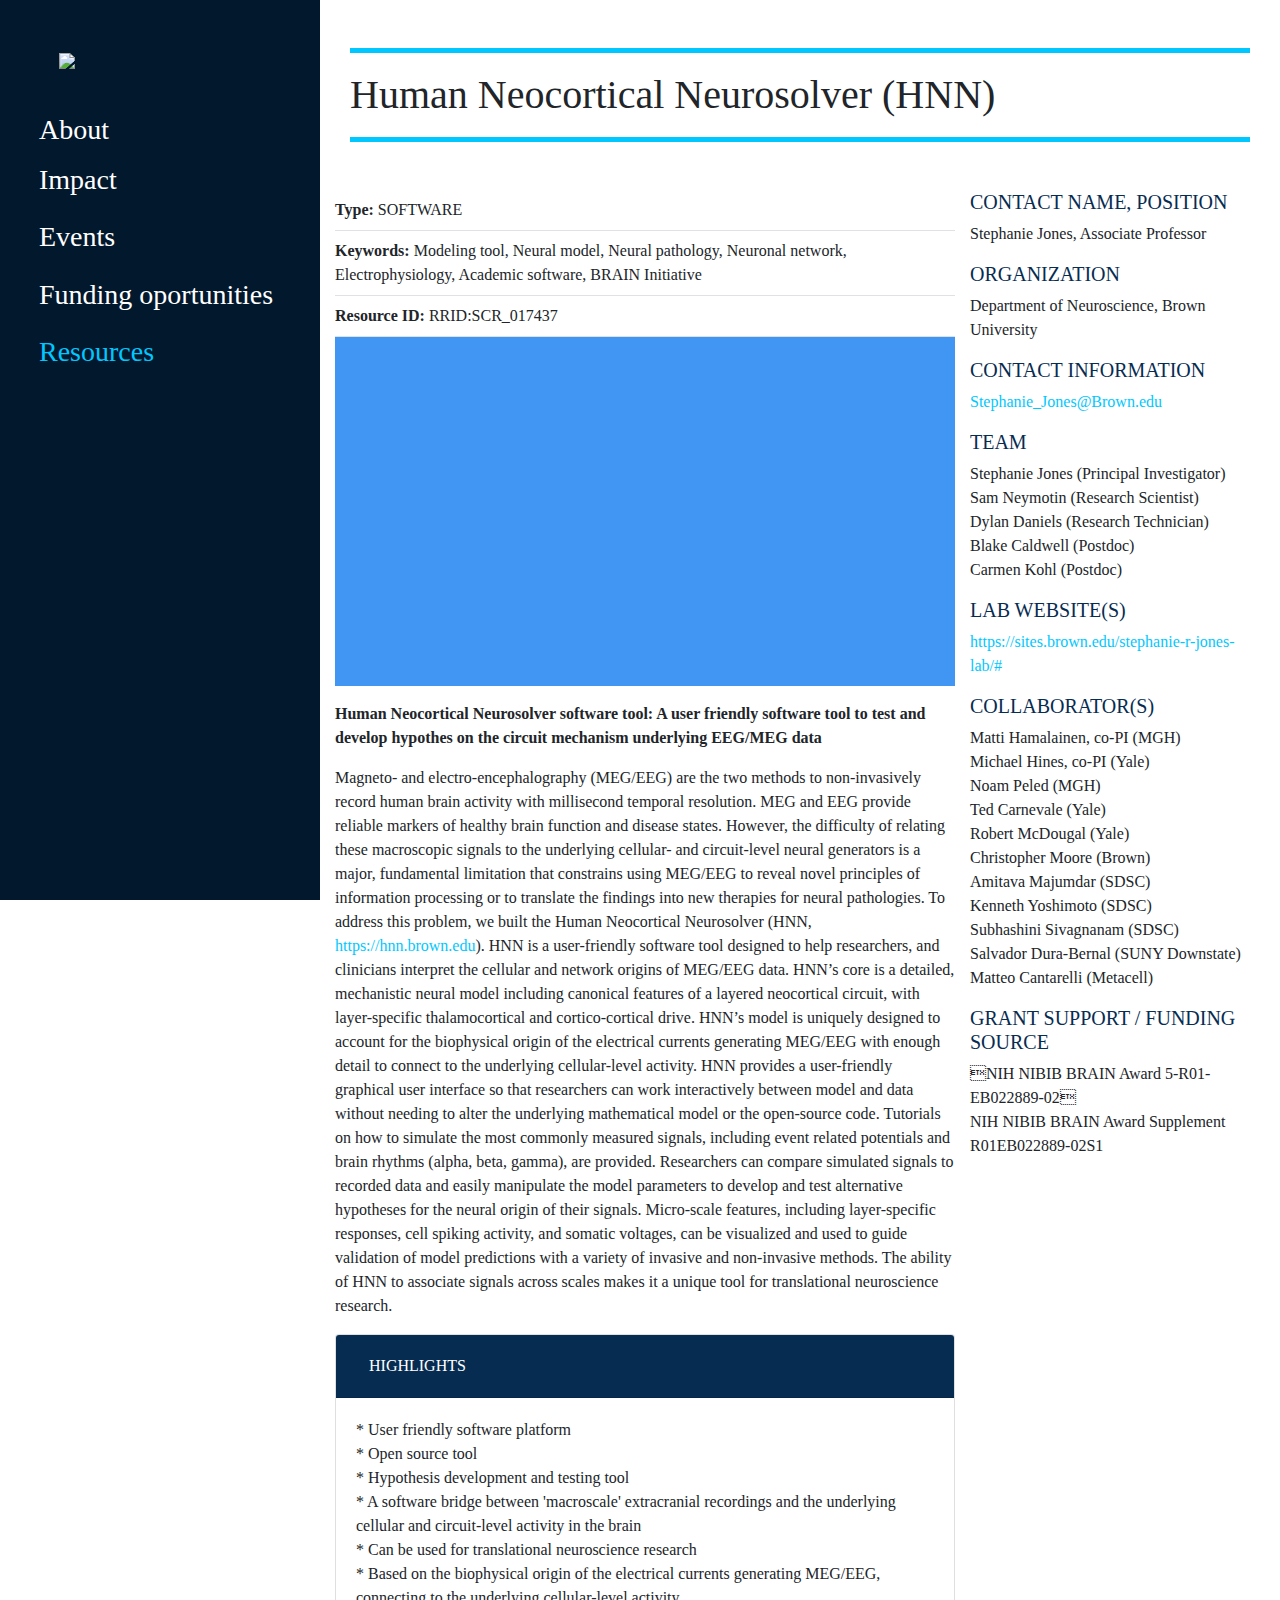
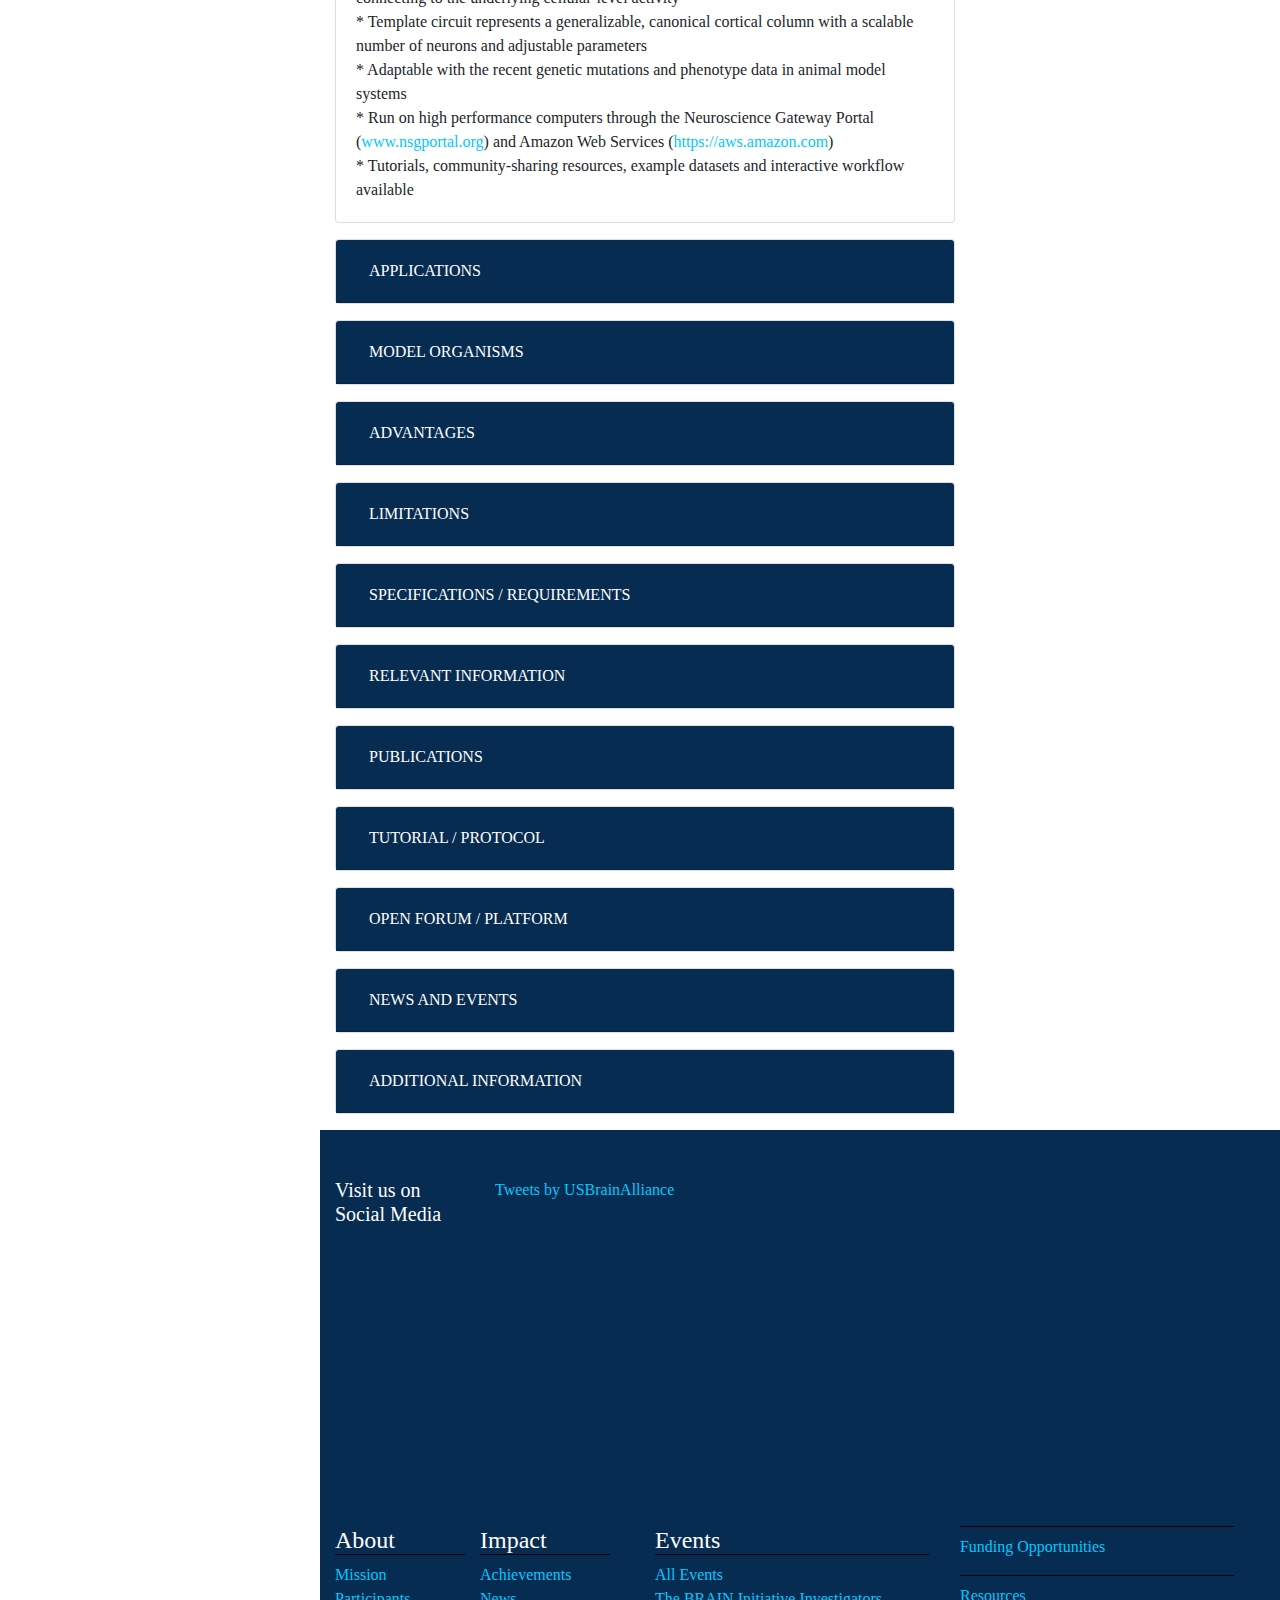
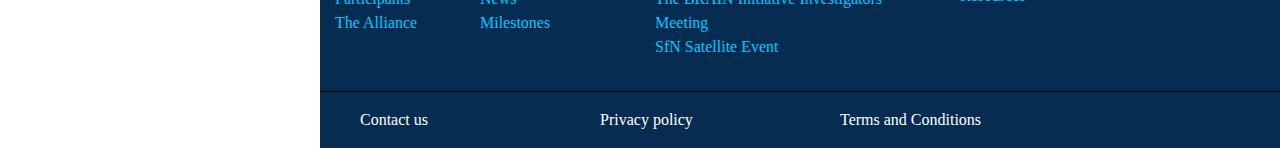
==== commit 0047a8cc: "Initial commit" ====
--- a/single page/index-single.html
+++ b/single page/index-single.html
@@ -40,7 +40,6 @@
         <div class="col-12 col-md-8 col-lg-8 col-xl-8">
         <div class="row">
         <lead class="border-bottom w-100 pt-2 pb-2"><strong>Type:</strong> SOFTWARE</lead>
-        <lead class="border-bottom w-100 pt-2 pb-2"><strong>Sub-Type:</strong> Neural Modeling Software</lead>
         <lead class="border-bottom w-100 pt-2 pb-2"><strong>Keywords:</strong> Modeling tool, Neural model, Neural pathology, Neuronal network, Electrophysiology, Academic software, BRAIN Initiative</lead>
         <lead class="border-bottom w-100 pt-2 pb-2"><strong>Resource ID:</strong>  RRID:SCR_017437</lead>
         
@@ -272,10 +271,10 @@
         </div>
               
     </div>
-        </div>
-
-     <div id="footer" class="pt-5 col-12 col-xs-12 col-sm-12 col-md-12 col-lg-9 desktop-content" style="background: #072c51;">
-    <div class="container">
+        
+
+     <div id="footer" class="row" style="background: #072c51;">
+    <div class="container mt-5">
         <div class="row">
         <div class="col-12 col-xs-12 col-md-2 col-lg-2"><h1 style="font-size: 20px; color: #fff;">Visit us on Social Media</h1></div>
         <div class="col-12 col-xs-12 col-md-5 col-lg-5 d-block mx-auto"><a class="twitter-timeline" data-width="300" data-height="300" data-theme="dark" href="https://twitter.com/USBrainAlliance?ref_src=twsrc%5Etfw">Tweets by USBrainAlliance</a></div>
@@ -355,6 +354,8 @@
         
     </div>
 </div>
+    
+    </div>
         
     </div><!--row-->
         
--- a/single page/style.css
+++ b/single page/style.css
@@ -1,4 +1,11 @@
+@font-face {
+    font-family: 'Sofia Pro', helvetica, arial, sans-serif;
+    src: url('/font/sofiapro-light.otf') format("opentype");
+}
+body, html{font-family: 'Sofia Pro';}
+
 #navbarNavAltMarkup .navbar-nav {display: table;}
+a{color: #00c8ff;}
 
 .page-title   {
     padding-top: 2%;
@@ -20,7 +27,7 @@
 .filterBtn:hover{background: transparent; border: 1px solid #00c8ff;}
 .filterBtn .show{background: transparent; border: 1px solid #00c8ff;}
 
-tr.collapsed:before
+#myTable tr.collapsed:before
 {
     content:'+' ;
     display:block;
@@ -28,7 +35,7 @@
     float: right;
     margin-right: 3%;
 }
-tr:before
+#myTable tr:before
 {
     content:'-' ;
     display:block;
@@ -36,6 +43,7 @@
     float: right;
     margin-right: 3%;
 }
+thead tr:before{display: none;}
 
 table {
     width: 100%;
@@ -46,6 +54,7 @@
 thead th{border-bottom: 0 !important; border-top: 0 !important; color: #00c8ff;}
 thead{border-bottom: 5px solid #00c8ff;}
 .table th, .table td{border-top:0; border-bottom: 0;}
+
 tr.collapse.in {
   display:table-row;
 }
@@ -68,10 +77,27 @@
     float: left;
 }
 
+/*IFRAME*/
+
+#footer iframe {display: block !important; margin-left: auto; margin-right: auto;}
+
 
 /*SINGLE*/
 
 #accordion .btn-link{color: #fff; text-decoration: none; text-transform: uppercase;}
+
+/*FOOTER*/
+
+.footer-menu{ width: 45%; float: left;}
+.footer-menu:first-of-type{margin-right: 5%;}
+.footer-menu ul{    
+    margin-left: 0;
+    list-style: none;
+    padding-left: 0;
+    color: white;
+}
+.footer-menu h4{border-bottom: 1px solid #000;}
+.footer-menu li a{color: #00c8ff;}
 
 @media only screen 
   and (min-device-width: 320px) 
@@ -123,6 +149,7 @@
           align-items: center;
           display: flex;
       }
+    .laptop-size{font-size: 25px;}
 }
 
 @media screen 
@@ -133,4 +160,6 @@
     .desktop-nav {height: 100vh; position: fixed;}
     .desktop-content{margin-left: auto;}
     .page-newsletter {width: 75%;}
+    .laptop-size{font-size: 30px;}
+    .newsletter-img{}
 }